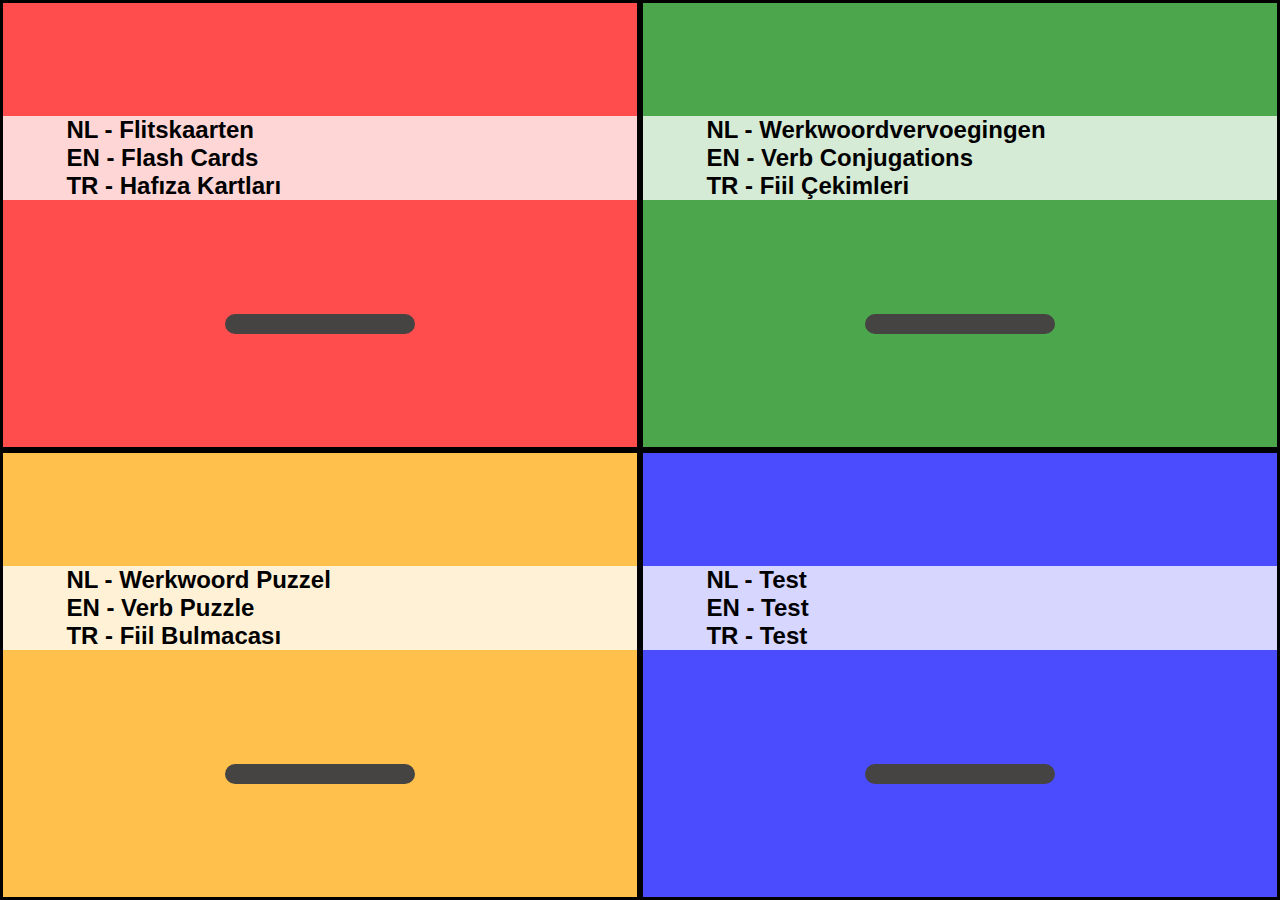
==== index.html @ e1abcd6c "first commit" ====
<!DOCTYPE html>
<html lang="en">
    <head>
        <meta charset="UTF-8" />
        <meta http-equiv="X-UA-Compatible" content="IE=edge" />
        <meta name="viewport" content="width=device-width, initial-scale=1.0" />
        <title>Nederlands Leren</title>
        <link rel="stylesheet" href="style.css" />
        <script src="app.js" defer></script>
        <link
            rel="stylesheet"
            href="https://cdnjs.cloudflare.com/ajax/libs/font-awesome/6.2.0/css/all.min.css"
            integrity="sha512-xh6O/CkQoPOWDdYTDqeRdPCVd1SpvCA9XXcUnZS2FmJNp1coAFzvtCN9BmamE+4aHK8yyUHUSCcJHgXloTyT2A=="
            crossorigin="anonymous"
            referrerpolicy="no-referrer"
        />
    </head>
    <body>
        <main>
            <section class="sections" id="flitskaarten">
                <div>
                    <h2>NL - Flitskaarten</h2>
                    <h2>EN - Flash Cards</h2>
                    <h2>TR - Hafıza Kartları</h2>
                </div>
                <a href="flitskaarten/plan.png" class="links"
                    ><i class="fa-solid fa-angles-right"></i
                ></a>
            </section>
            <section class="sections" id="werkwoordvervoegingen">
                <div>
                    <h2>NL - Werkwoordvervoegingen</h2>
                    <h2>EN - Verb Conjugations</h2>
                    <h2>TR - Fiil Çekimleri</h2>
                </div>
                <a href="werkwoordvervoegingen/plan.png" class="links"
                    ><i class="fa-solid fa-angles-right"></i
                ></a>
            </section>
            <section class="sections" id="werkwoordPuzzel">
                <div>
                    <h2>NL - Werkwoord Puzzel</h2>
                    <h2>EN - Verb Puzzle</h2>
                    <h2>TR - Fiil Bulmacası</h2>
                </div>
                <a href="werkwoord_puzzel/" class="links"
                    ><i class="fa-solid fa-angles-right"></i
                ></a>
            </section>
            <section class="sections" id="testen">
                <div>
                    <h2>NL - Test</h2>
                    <h2>EN - Test</h2>
                    <h2>TR - Test</h2>
                </div>
                <a href="testen/plan.png" class="links"
                    ><i class="fa-solid fa-angles-right"></i
                ></a>
            </section>
        </main>
    </body>
</html>
---- style.css ----
* {
  margin: 0;
  padding: 0;
  box-sizing: border-box;
  font-family: "Gill Sans", "Gill Sans MT", Calibri, "Trebuchet MS", sans-serif;
}

body {
  height: 100vh;
  width: 100vw;
}

main {
  display: flex;
  flex-wrap: wrap;
  height: 100%;
  width: 100%;
}

.sections {
  width: 50%;
  height: 50%;
  display: flex;
  flex-direction: column;
  align-items: center;
  justify-content: space-evenly;
  border: 3px solid black;
}
.sections div {
  background-color: rgba(255, 255, 255, 0.774);
  width: 100%;
  padding-left: 10%;
}
.sections .links {
  text-decoration: none;
  font-size: 50px;
  color: white;
  background-color: rgb(70, 67, 67);
  display: inline-block;
  width: 30%;
  display: flex;
  justify-content: center;
  align-items: center;
  padding: 10px 0;
  border-radius: 10px;
  transition: 0.3s linear;
}
.sections .links:hover {
  color: rgb(22, 155, 22);
  background-color: white;
}

#flitskaarten {
  background-color: rgba(255, 0, 0, 0.7);
}

#werkwoordvervoegingen {
  background-color: rgba(0, 128, 0, 0.7);
}

#werkwoordPuzzel {
  background-color: rgba(255, 166, 0, 0.7);
}

#testen {
  background-color: rgba(0, 0, 255, 0.7);
}/*# sourceMappingURL=style.css.map */
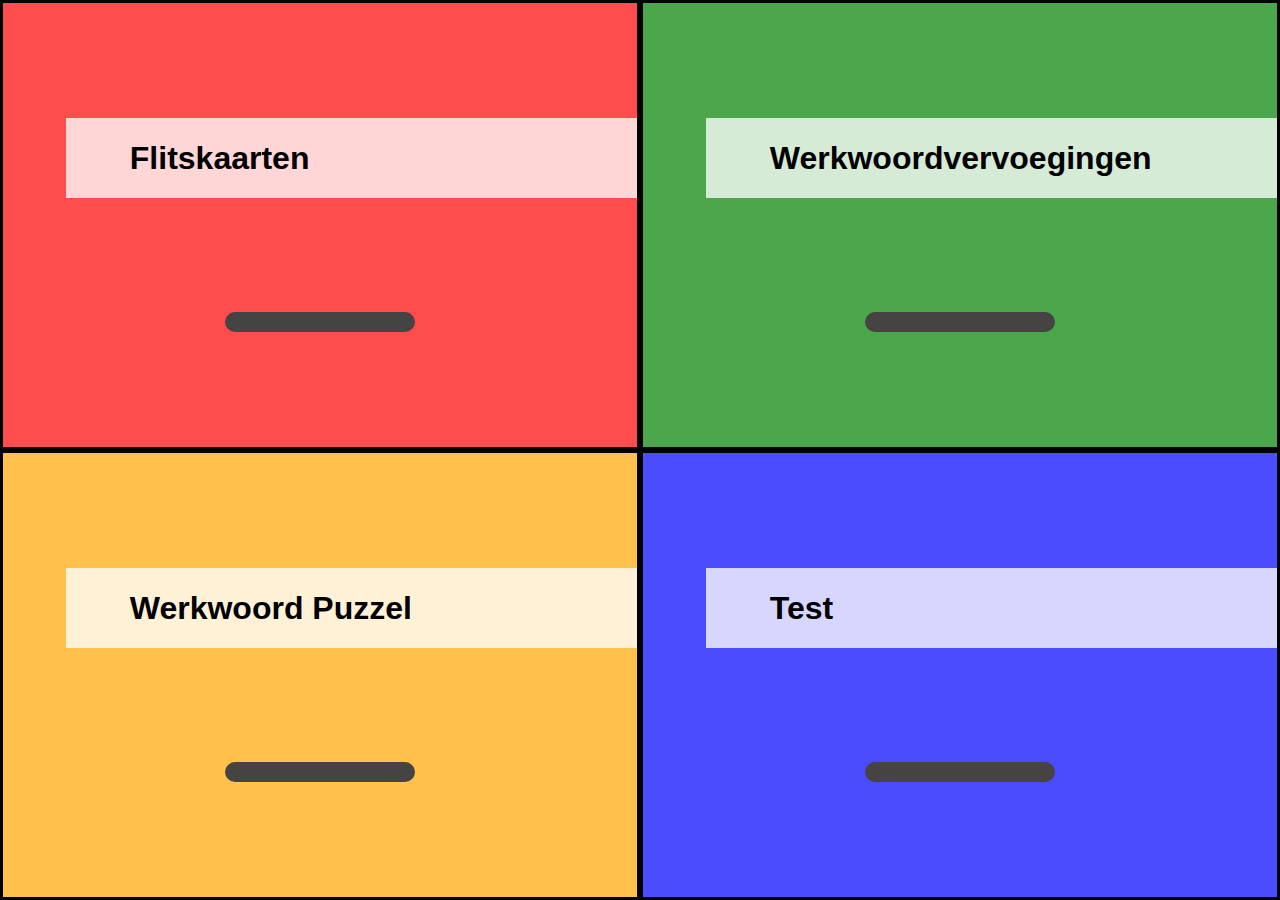
==== commit 59ae0f12: "added some media queries" ====
--- a/index.html
+++ b/index.html
@@ -19,9 +19,7 @@
         <main>
             <section class="sections" id="flitskaarten">
                 <div>
-                    <h2>NL - Flitskaarten</h2>
-                    <h2>EN - Flash Cards</h2>
-                    <h2>TR - Hafıza Kartları</h2>
+                    <h2>Flitskaarten</h2>
                 </div>
                 <a href="flitskaarten/plan.png" class="links"
                     ><i class="fa-solid fa-angles-right"></i
@@ -29,9 +27,7 @@
             </section>
             <section class="sections" id="werkwoordvervoegingen">
                 <div>
-                    <h2>NL - Werkwoordvervoegingen</h2>
-                    <h2>EN - Verb Conjugations</h2>
-                    <h2>TR - Fiil Çekimleri</h2>
+                    <h2>Werkwoordvervoegingen</h2>
                 </div>
                 <a href="werkwoordvervoegingen/plan.png" class="links"
                     ><i class="fa-solid fa-angles-right"></i
@@ -39,9 +35,7 @@
             </section>
             <section class="sections" id="werkwoordPuzzel">
                 <div>
-                    <h2>NL - Werkwoord Puzzel</h2>
-                    <h2>EN - Verb Puzzle</h2>
-                    <h2>TR - Fiil Bulmacası</h2>
+                    <h2>Werkwoord Puzzel</h2>
                 </div>
                 <a href="werkwoord_puzzel/" class="links"
                     ><i class="fa-solid fa-angles-right"></i
@@ -49,9 +43,7 @@
             </section>
             <section class="sections" id="testen">
                 <div>
-                    <h2>NL - Test</h2>
-                    <h2>EN - Test</h2>
-                    <h2>TR - Test</h2>
+                    <h2>Test</h2>
                 </div>
                 <a href="testen/plan.png" class="links"
                     ><i class="fa-solid fa-angles-right"></i
--- a/style.css
+++ b/style.css
@@ -10,6 +10,18 @@
   width: 100vw;
 }
 
+@media screen and (max-width: 480px) {
+  main {
+    display: block;
+  }
+  main .sections {
+    width: 100%;
+    height: 100%;
+  }
+  main #werkwoordvervoegingen h2 {
+    font-size: 1.4rem;
+  }
+}
 main {
   display: flex;
   flex-wrap: wrap;
@@ -27,17 +39,27 @@
   border: 3px solid black;
 }
 .sections div {
+  width: 100%;
+  display: flex;
+  justify-content: end;
+}
+.sections div h2 {
+  padding-left: 10%;
   background-color: rgba(255, 255, 255, 0.774);
-  width: 100%;
-  padding-left: 10%;
+  width: 90%;
+  font-size: 2rem;
+  height: 80px;
+  vertical-align: middle;
+  line-height: 80px;
 }
 .sections .links {
   text-decoration: none;
-  font-size: 50px;
+  font-size: 3rem;
   color: white;
   background-color: rgb(70, 67, 67);
   display: inline-block;
   width: 30%;
+  min-width: 150px;
   display: flex;
   justify-content: center;
   align-items: center;
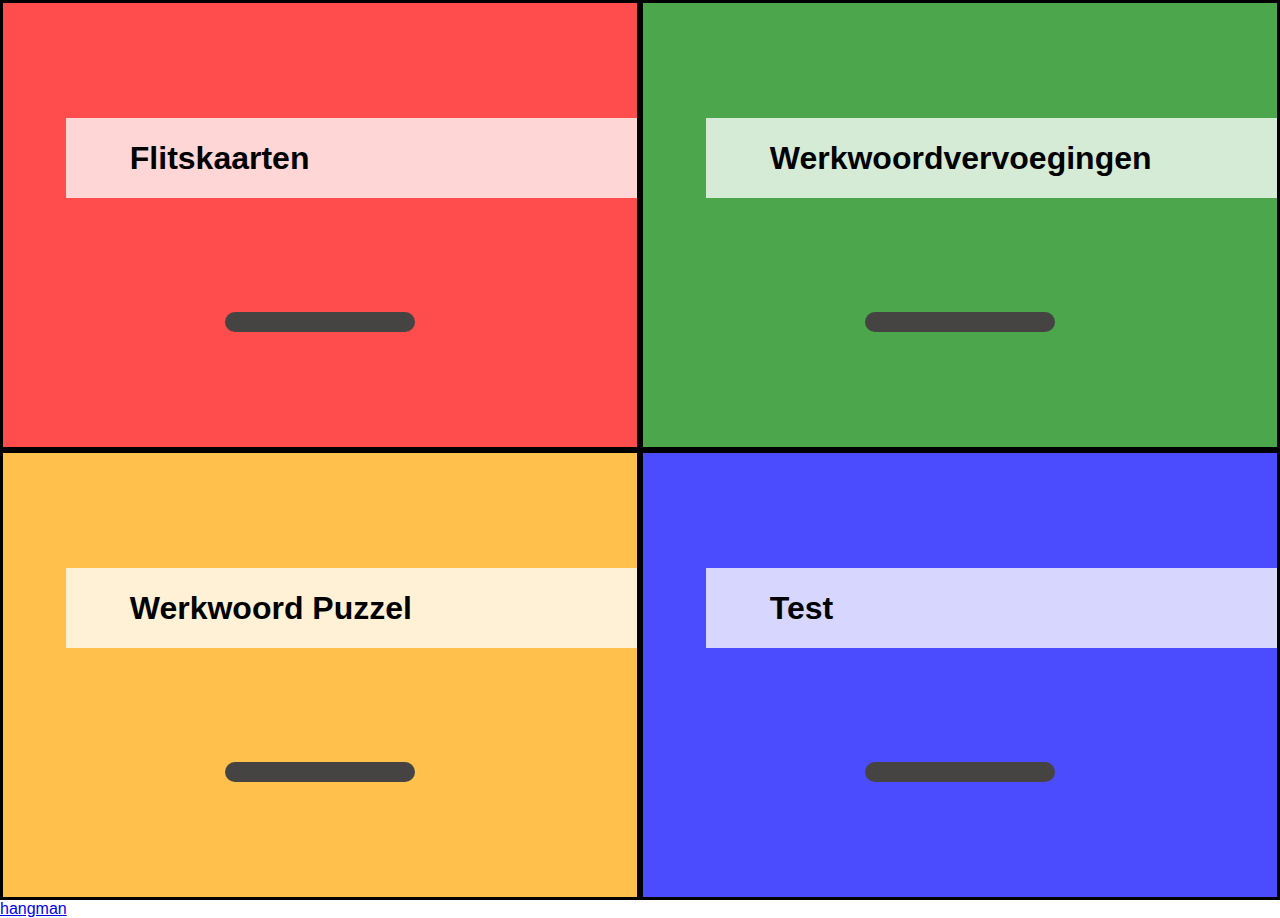
==== commit 51c97d50: "second" ====
--- a/index.html
+++ b/index.html
@@ -45,10 +45,11 @@
                 <div>
                     <h2>Test</h2>
                 </div>
-                <a href="testen/plan.png" class="links"
+                <a href="testen/testen.html" class="links"
                     ><i class="fa-solid fa-angles-right"></i
                 ></a>
             </section>
         </main>
+        <a href="hangman/hangman.html">hangman</a>
     </body>
 </html>
